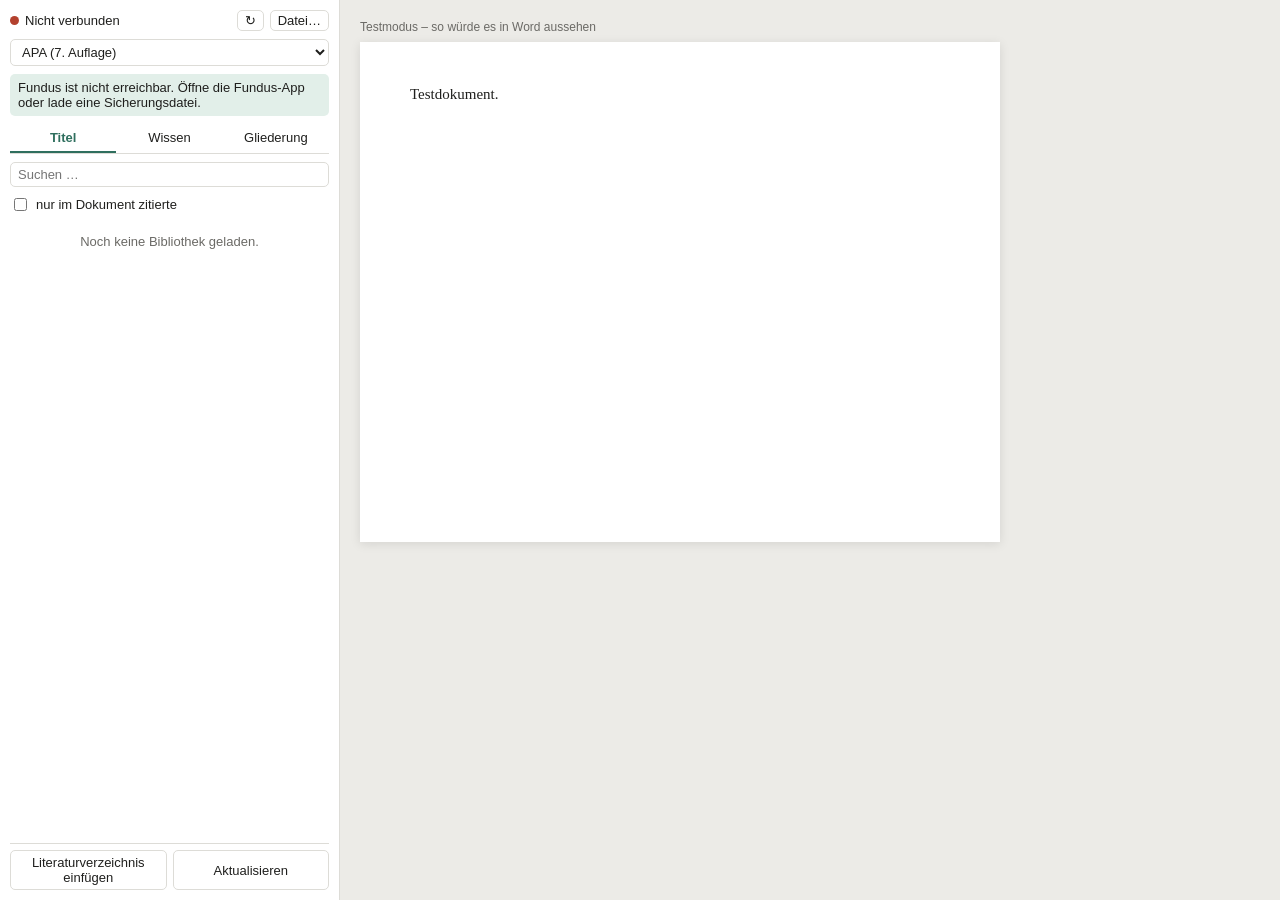
==== taskpane.html @ c5c42be6 "Fundus-Word-Add-in 0.1 (gebaute Seite für GitHub Pages) Co-Authored-By: Claude Opus 5.5 <noreply@ant" ====
<!doctype html>
<html lang="de">
  <head>
    <meta charset="UTF-8" />
    <meta name="viewport" content="width=device-width, initial-scale=1.0" />
    <title>Fundus für Word</title>
    <!-- Office-Bibliothek von Microsoft; außerhalb von Word läuft das Add-in im Testmodus. -->
    <script src="https://appsforoffice.microsoft.com/lib/1/hosted/office.js"></script>
    <script type="module" crossorigin src="./assets/taskpane-C0gAGP2P.js"></script>
    <link rel="stylesheet" crossorigin href="./assets/taskpane-fIKzSFaM.css">
  </head>
  <body>
    <div id="root"></div>
  </body>
</html>
---- assets/taskpane-fIKzSFaM.css ----
:root{--bg:#fff;--text:#1f1f1d;--muted:#6b6a66;--border:#dddcd7;--accent:#2f6f5e;--accent-soft:#e2efe9;--danger:#b3412e;color:var(--text);background:var(--bg);font-family:Segoe UI,-apple-system,BlinkMacSystemFont,Helvetica Neue,Arial,sans-serif;font-size:13px}@media (prefers-color-scheme:dark){:root{--bg:#1f1f1f;--text:#ecebe7;--muted:#a09f9a;--border:#3a3a38;--accent:#6cc3a6;--accent-soft:#23362f}}*{box-sizing:border-box}body{background:var(--bg);margin:0}button,input,select{font:inherit;color:inherit}button{background:var(--bg);border:1px solid var(--border);cursor:pointer;border-radius:5px;padding:4px 9px}button:hover:not(:disabled){border-color:var(--accent)}button:disabled{opacity:.5;cursor:default}button.small{padding:2px 7px}input,select{background:var(--bg);border:1px solid var(--border);border-radius:5px;width:100%;min-width:0;padding:4px 7px}.muted{color:var(--muted)}.pane{flex-direction:column;gap:8px;min-height:100vh;padding:10px;display:flex}.head{align-items:center;gap:6px;display:flex}.grow{flex:1}.dot{background:var(--danger);border-radius:50%;flex-shrink:0;width:9px;height:9px}.dot.live{background:#2f9e6e}.dot.file{background:#e8b04a}.row{gap:6px;display:flex}.status{background:var(--accent-soft);border-radius:5px;padding:6px 8px}.tabs{border-bottom:1px solid var(--border);display:flex}.tabs button{background:0 0;border:none;border-bottom:2px solid #0000;border-radius:0;flex:1;padding:6px}.tabs button.active{border-bottom-color:var(--accent);color:var(--accent);font-weight:600}.check{align-items:center;gap:6px;display:flex}.check input{width:auto}.list{flex-direction:column;flex:1;gap:4px;margin:0;padding:0;list-style:none;display:flex;overflow-y:auto}.item{border:1px solid var(--border);border-radius:6px}.item.open{border-color:var(--accent)}.item-main{text-align:left;background:0 0;border:none;flex-direction:column;align-items:flex-start;gap:2px;width:100%;padding:6px 8px;display:flex}.item-main.static{cursor:default}.item-title{font-weight:600}.item-text{white-space:pre-wrap}.item-sub{color:var(--muted);font-size:12px}.item-actions{gap:6px;padding:0 8px 8px;display:flex}.item-actions input{flex-shrink:0;width:70px}.item.kind-quote{border-left:3px solid #e8b04a}.cited{color:#2f9e6e}.empty{color:var(--muted);text-align:center;padding:12px 4px}.cat{padding:3px 8px}.outline{flex-direction:column;gap:8px;display:flex}.outline p{margin:0}.foot{background:var(--bg);border-top:1px solid var(--border);flex-wrap:wrap;gap:6px;padding-top:6px;display:flex;position:sticky;bottom:0}.foot button{flex:1}.dev-layout{min-height:100vh;display:flex}.dev-layout .pane{border-right:1px solid var(--border);flex-shrink:0;width:340px}.mock-doc{color:#1f1f1d;background:#ecebe7;flex:1;padding:20px}.mock-label{color:#6b6a66;margin-bottom:8px;font-size:12px}.mock-page{background:#fff;max-width:640px;min-height:500px;padding:40px 50px;font-family:Times New Roman,serif;font-size:15px;line-height:1.6;box-shadow:0 2px 10px #0000001a}.mock-cite{background:#e2efe9;border-radius:2px;outline:1px dashed #2f6f5e;padding:0 1px}.mock-h{margin:12px 0 4px;font-weight:700}.mock-h1{font-size:20px}.mock-h2{font-size:17px}.mock-bib{outline:1px dashed #2f6f5e;margin-top:16px;padding:4px}.mock-bib p{text-indent:-2em;margin:0 0 6px;padding-left:2em}
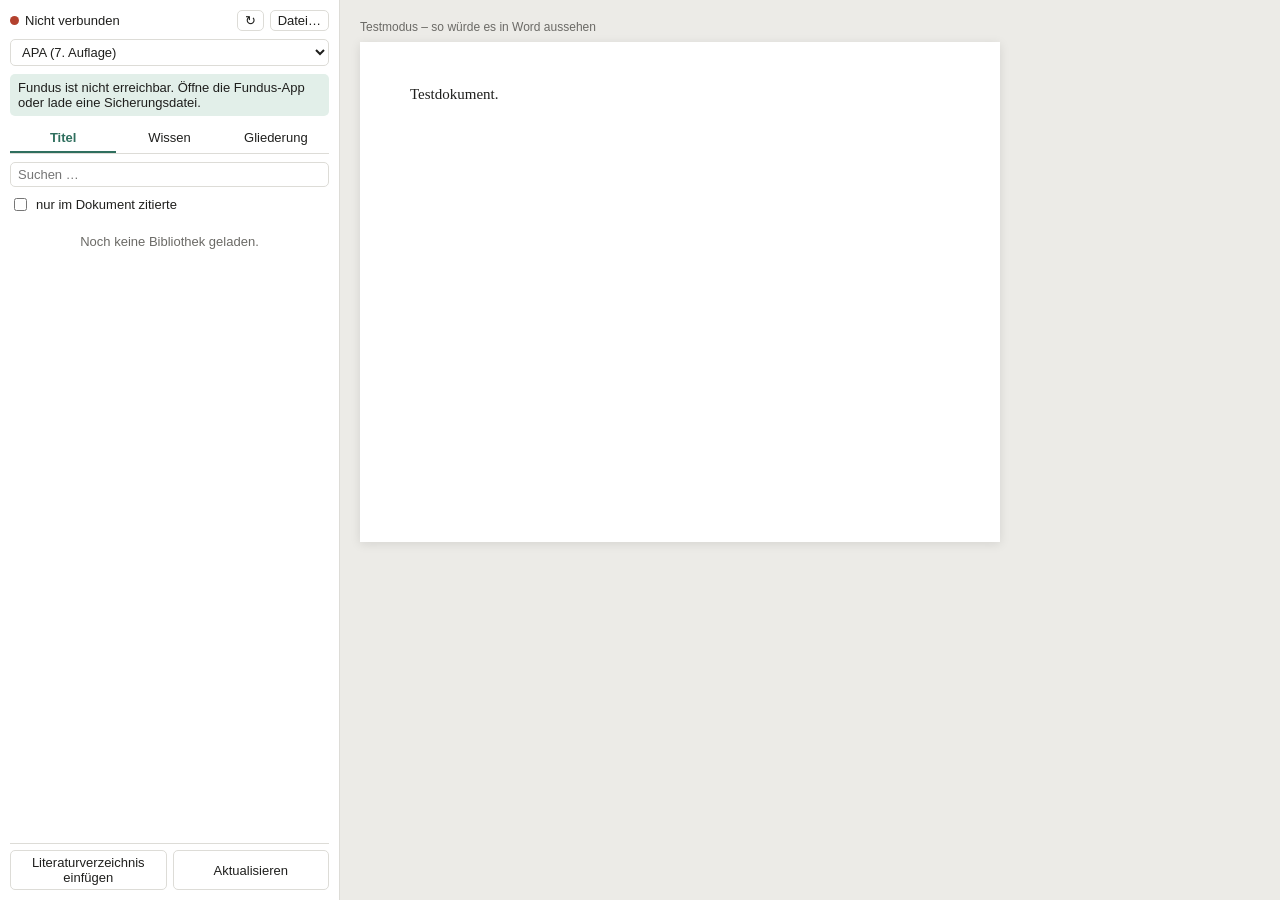
==== commit 479aeac0: "Add-in aktualisiert: Beleg einfügen schneller Co-Authored-By: Claude Opus 5.5 <noreply@anthropic.com" ====
--- a/taskpane.html
+++ b/taskpane.html
@@ -6,7 +6,7 @@
     <title>Fundus für Word</title>
     <!-- Office-Bibliothek von Microsoft; außerhalb von Word läuft das Add-in im Testmodus. -->
     <script src="https://appsforoffice.microsoft.com/lib/1/hosted/office.js"></script>
-    <script type="module" crossorigin src="./assets/taskpane-C0gAGP2P.js"></script>
+    <script type="module" crossorigin src="./assets/taskpane-Ba3oqRl-.js"></script>
     <link rel="stylesheet" crossorigin href="./assets/taskpane-fIKzSFaM.css">
   </head>
   <body>
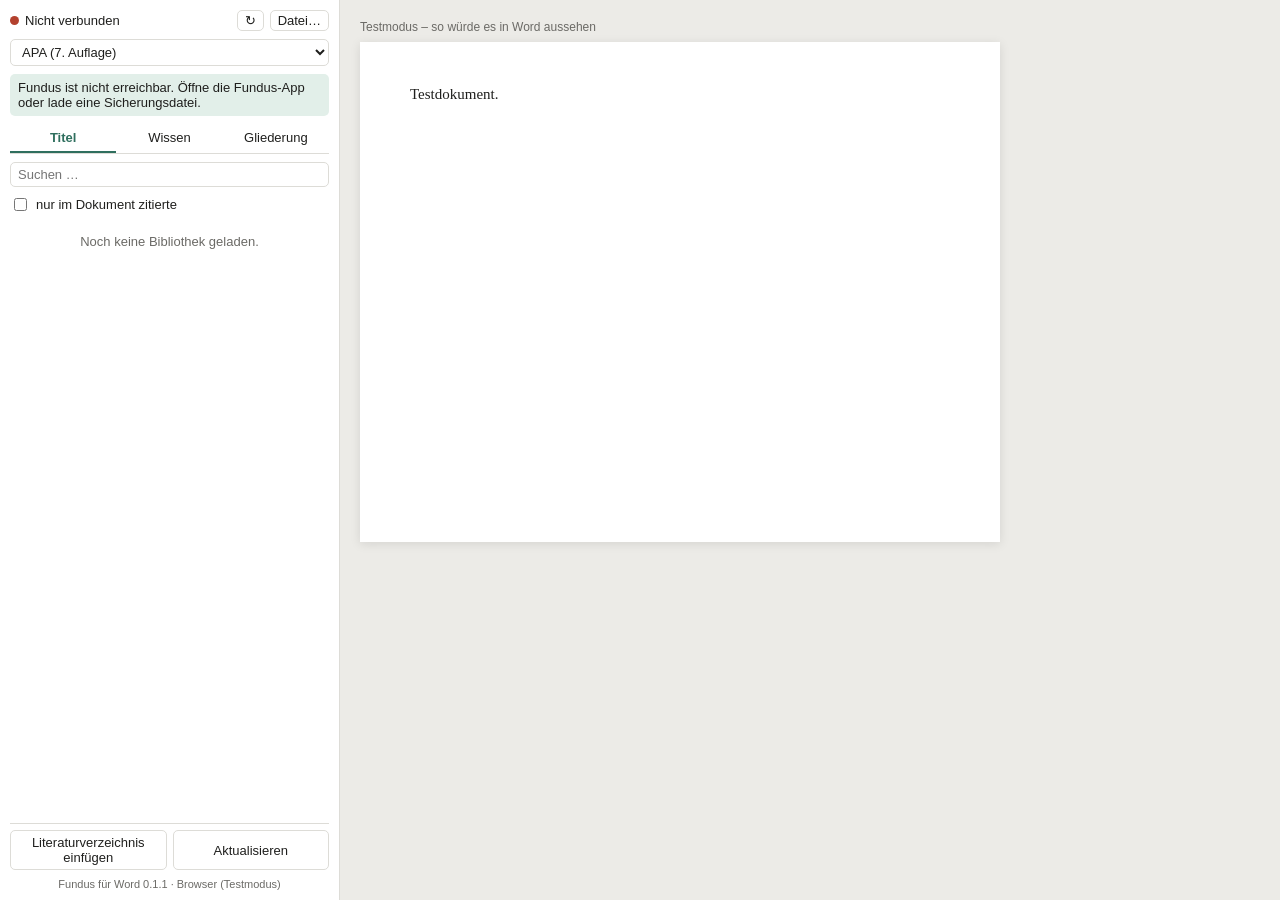
==== commit aa1e8933: "Add-in 0.1.1: Startanzeige und Fehlerdiagnose Co-Authored-By: Claude Opus 5.5 <noreply@anthropic.com" ====
--- a/taskpane.html
+++ b/taskpane.html
@@ -4,12 +4,47 @@
     <meta charset="UTF-8" />
     <meta name="viewport" content="width=device-width, initial-scale=1.0" />
     <title>Fundus für Word</title>
+    <style>#boot{color:#1f1f1d;padding:14px;font:13px Segoe UI,-apple-system,Arial,sans-serif}#boot-errors div{color:#8a2a1b;white-space:pre-wrap;word-break:break-word;background:#fbe9e6;border-radius:5px;margin-top:8px;padding:8px}</style>
+    <script>
+      // Startdiagnose: Fehler sichtbar machen statt einer leeren Seitenleiste.
+      window.__fundusErrors = [];
+      function fundusShowError(msg) {
+        window.__fundusErrors.push(msg);
+        var box = document.getElementById("boot-errors");
+        if (box) { var d = document.createElement("div"); d.textContent = msg; box.appendChild(d); }
+      }
+      window.addEventListener("error", function (e) {
+        var t = e.target;
+        if (t && t !== window && (t.src || t.href)) {
+          fundusShowError("Datei konnte nicht geladen werden: " + (t.src || t.href));
+          return;
+        }
+        fundusShowError("Fehler: " + (e.message || e.type) + (e.filename ? " (" + e.filename.split("/").pop() + ":" + e.lineno + ")" : ""));
+      }, true);
+      window.addEventListener("unhandledrejection", function (e) {
+        fundusShowError("Fehler: " + (e.reason && e.reason.message ? e.reason.message : String(e.reason)));
+      });
+      setTimeout(function () {
+        if (!window.__fundusStarted) {
+          fundusShowError(
+            typeof Office === "undefined"
+              ? "Die Office-Bibliothek von Microsoft konnte nicht geladen werden (Internetverbindung, Firewall oder Proxy?)."
+              : "Word hat das Add-in nach 15 Sekunden noch nicht freigegeben (Office.onReady)."
+          );
+        }
+      }, 15000);
+    </script>
     <!-- Office-Bibliothek von Microsoft; außerhalb von Word läuft das Add-in im Testmodus. -->
-    <script src="https://appsforoffice.microsoft.com/lib/1/hosted/office.js"></script>
-    <script type="module" crossorigin src="./assets/taskpane-Ba3oqRl-.js"></script>
-    <link rel="stylesheet" crossorigin href="./assets/taskpane-fIKzSFaM.css">
+    <script src="https://appsforoffice.microsoft.com/lib/1/hosted/office.js" onerror="fundusShowError('office.js konnte nicht geladen werden.')"></script>
+    <script type="module" crossorigin src="./assets/taskpane-2l0UYCKM.js"></script>
+    <link rel="stylesheet" crossorigin href="./assets/taskpane-ZhCivPWu.css">
   </head>
   <body>
-    <div id="root"></div>
+    <div id="root">
+      <div id="boot">
+        <strong>Fundus wird geladen …</strong>
+        <div id="boot-errors"></div>
+      </div>
+    </div>
   </body>
 </html>
--- a/assets/taskpane-ZhCivPWu.css
+++ b/assets/taskpane-ZhCivPWu.css
@@ -0,0 +1 @@
+:root{--bg:#fff;--text:#1f1f1d;--muted:#6b6a66;--border:#dddcd7;--accent:#2f6f5e;--accent-soft:#e2efe9;--danger:#b3412e;color:var(--text);background:var(--bg);font-family:Segoe UI,-apple-system,BlinkMacSystemFont,Helvetica Neue,Arial,sans-serif;font-size:13px}@media (prefers-color-scheme:dark){:root{--bg:#1f1f1f;--text:#ecebe7;--muted:#a09f9a;--border:#3a3a38;--accent:#6cc3a6;--accent-soft:#23362f}}*{box-sizing:border-box}body{background:var(--bg);margin:0}button,input,select{font:inherit;color:inherit}button{background:var(--bg);border:1px solid var(--border);cursor:pointer;border-radius:5px;padding:4px 9px}button:hover:not(:disabled){border-color:var(--accent)}button:disabled{opacity:.5;cursor:default}button.small{padding:2px 7px}input,select{background:var(--bg);border:1px solid var(--border);border-radius:5px;width:100%;min-width:0;padding:4px 7px}.muted{color:var(--muted)}.pane{flex-direction:column;gap:8px;min-height:100vh;padding:10px;display:flex}.head{align-items:center;gap:6px;display:flex}.grow{flex:1}.dot{background:var(--danger);border-radius:50%;flex-shrink:0;width:9px;height:9px}.dot.live{background:#2f9e6e}.dot.file{background:#e8b04a}.row{gap:6px;display:flex}.status{background:var(--accent-soft);border-radius:5px;padding:6px 8px}.tabs{border-bottom:1px solid var(--border);display:flex}.tabs button{background:0 0;border:none;border-bottom:2px solid #0000;border-radius:0;flex:1;padding:6px}.tabs button.active{border-bottom-color:var(--accent);color:var(--accent);font-weight:600}.check{align-items:center;gap:6px;display:flex}.check input{width:auto}.list{flex-direction:column;flex:1;gap:4px;margin:0;padding:0;list-style:none;display:flex;overflow-y:auto}.item{border:1px solid var(--border);border-radius:6px}.item.open{border-color:var(--accent)}.item-main{text-align:left;background:0 0;border:none;flex-direction:column;align-items:flex-start;gap:2px;width:100%;padding:6px 8px;display:flex}.item-main.static{cursor:default}.item-title{font-weight:600}.item-text{white-space:pre-wrap}.item-sub{color:var(--muted);font-size:12px}.item-actions{gap:6px;padding:0 8px 8px;display:flex}.item-actions input{flex-shrink:0;width:70px}.item.kind-quote{border-left:3px solid #e8b04a}.cited{color:#2f9e6e}.empty{color:var(--muted);text-align:center;padding:12px 4px}.cat{padding:3px 8px}.outline{flex-direction:column;gap:8px;display:flex}.outline p{margin:0}.foot{background:var(--bg);border-top:1px solid var(--border);flex-wrap:wrap;gap:6px;padding-top:6px;display:flex;position:sticky;bottom:0}.foot button{flex:1}.dev-layout{min-height:100vh;display:flex}.dev-layout .pane{border-right:1px solid var(--border);flex-shrink:0;width:340px}.mock-doc{color:#1f1f1d;background:#ecebe7;flex:1;padding:20px}.mock-label{color:#6b6a66;margin-bottom:8px;font-size:12px}.mock-page{background:#fff;max-width:640px;min-height:500px;padding:40px 50px;font-family:Times New Roman,serif;font-size:15px;line-height:1.6;box-shadow:0 2px 10px #0000001a}.mock-cite{background:#e2efe9;border-radius:2px;outline:1px dashed #2f6f5e;padding:0 1px}.mock-h{margin:12px 0 4px;font-weight:700}.mock-h1{font-size:20px}.mock-h2{font-size:17px}.mock-bib{outline:1px dashed #2f6f5e;margin-top:16px;padding:4px}.mock-bib p{text-indent:-2em;margin:0 0 6px;padding-left:2em}.error-box{color:#8a2a1b;white-space:pre-wrap;word-break:break-word;background:#fbe9e6;border-radius:5px;padding:8px;font-size:12px}.version{color:var(--muted);text-align:center;font-size:11px}
